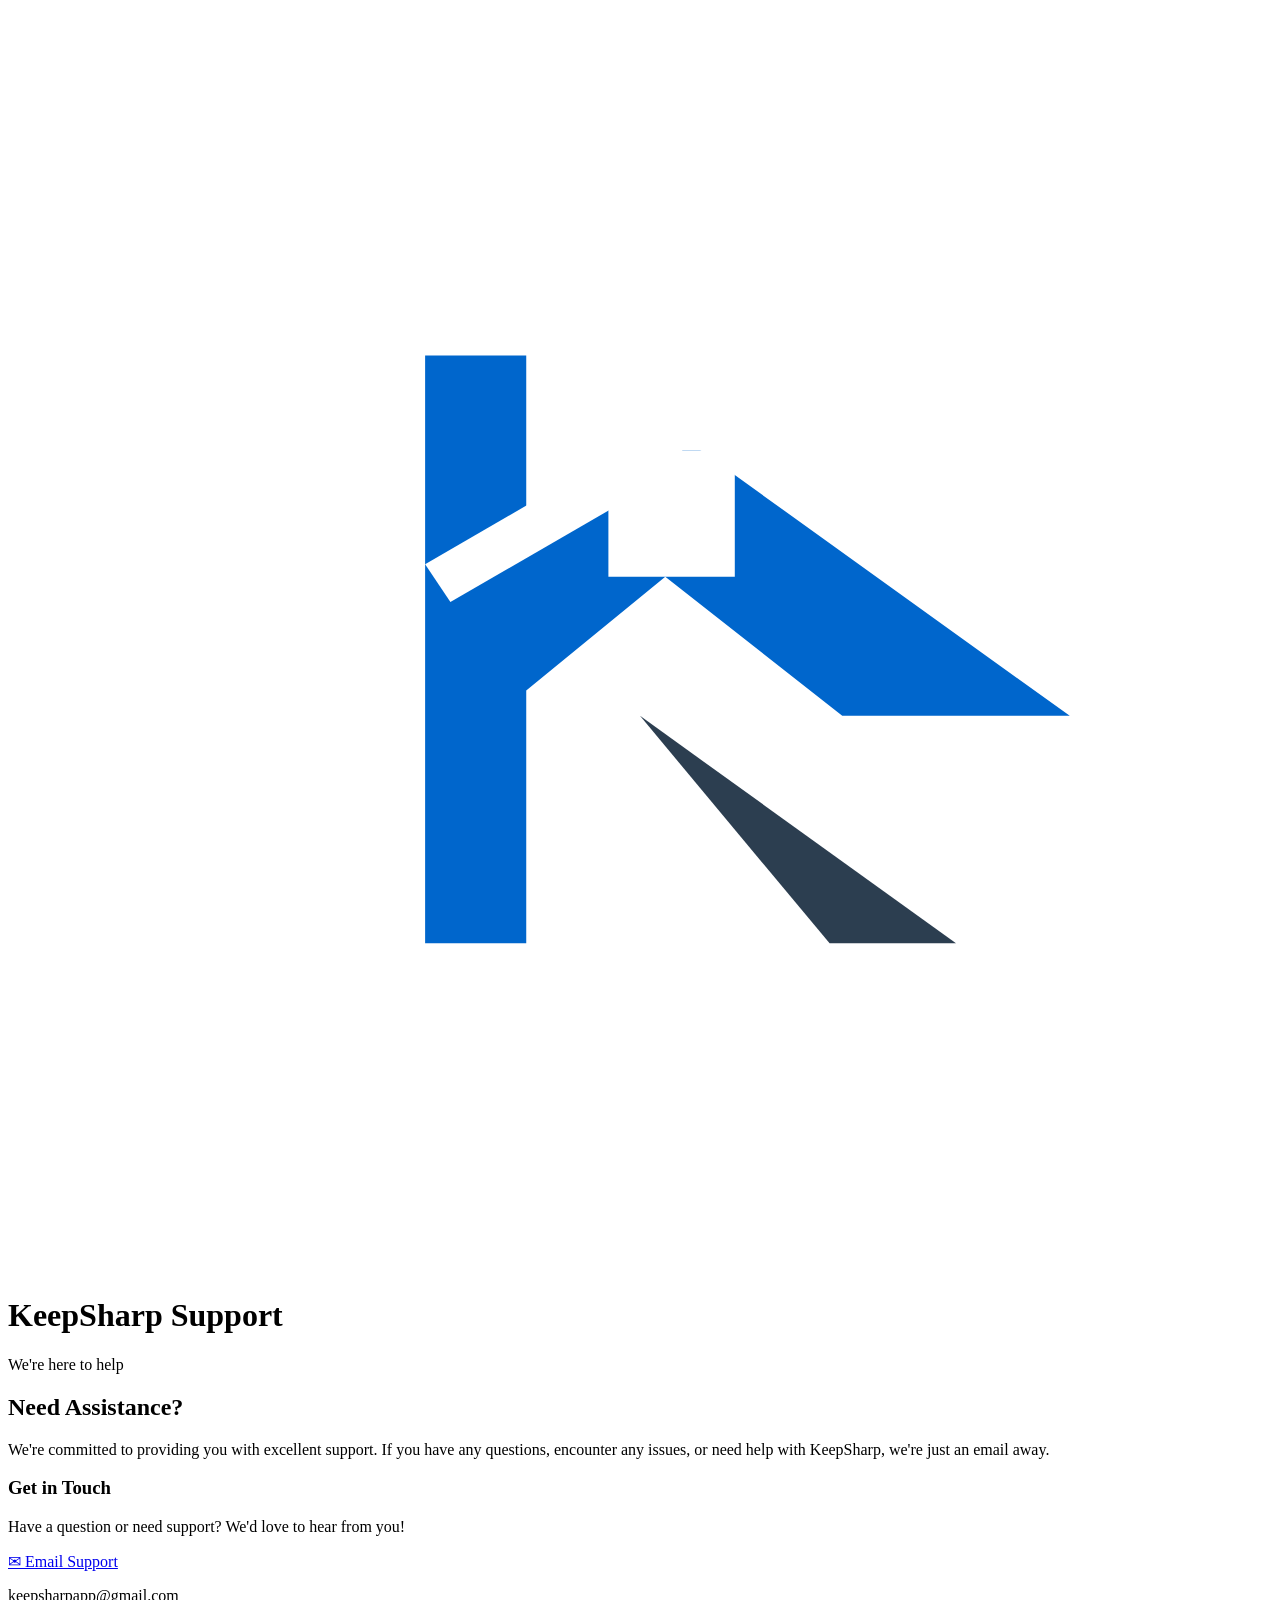
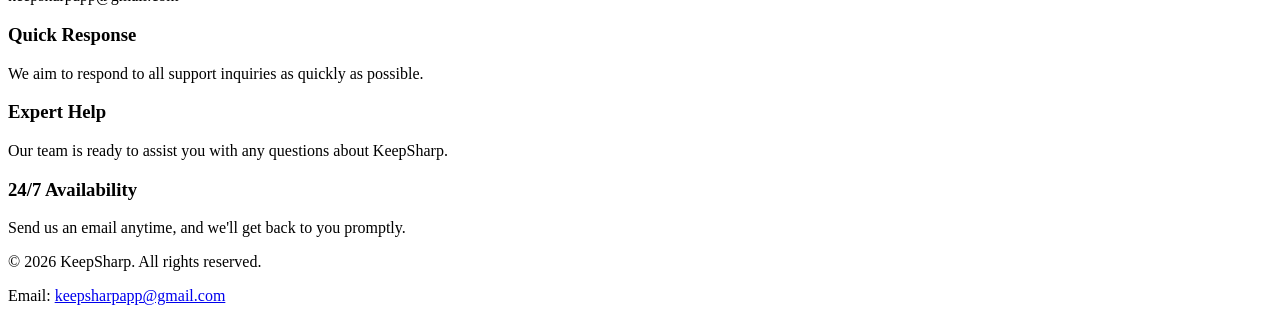
==== index.html @ 44853885 "Create index.html file with initial content" ====
<!DOCTYPE html>
<html lang="en">
<head>
    <meta charset="UTF-8">
    <meta name="viewport" content="width=device-width, initial-scale=1.0">
    <title>KeepSharp Support</title>
    <link rel="stylesheet" href="styles.css">
</head>
<body>
    <div class="container">
        <header>
            <div class="logo-section">
                <svg class="logo" viewBox="0 0 1000 1000" xmlns="http://www.w3.org/2000/svg">
                    <!-- Blue K shape -->
                    <polygon points="330,275 410,275 410,435 520,330 840,560 660,560 520,450 410,540 410,740 330,740" fill="#0066CC"/>
                    
                    <!-- House/Home shape in K -->
                    <polygon points="475,350 575,350 575,450 475,450" fill="white"/>
                    <polygon points="525,300 475,350 575,350" fill="white"/>
                    
                    <!-- Dark gray triangle accent -->
                    <polygon points="500,560 750,740 650,740" fill="#2C3E50"/>
                    
                    <!-- Diagonal stripe -->
                    <polygon points="330,440 520,330 540,360 350,470" fill="white"/>
                </svg>
            </div>
            <h1>KeepSharp Support</h1>
            <p class="tagline">We're here to help</p>
        </header>

        <main>
            <section class="support-section">
                <div class="content-wrapper">
                    <h2>Need Assistance?</h2>
                    <p>We're committed to providing you with excellent support. If you have any questions, encounter any issues, or need help with KeepSharp, we're just an email away.</p>
                </div>
            </section>

            <section class="contact-section">
                <div class="contact-card">
                    <h3>Get in Touch</h3>
                    <p>Have a question or need support? We'd love to hear from you!</p>
                    <a href="mailto:keepsharpapp@gmail.com" class="contact-button">
                        <span class="icon">✉</span>
                        <span class="text">Email Support</span>
                    </a>
                    <p class="email-text">keepsharpapp@gmail.com</p>
                </div>
            </section>

            <section class="info-section">
                <div class="info-grid">
                    <div class="info-card">
                        <h3>Quick Response</h3>
                        <p>We aim to respond to all support inquiries as quickly as possible.</p>
                    </div>
                    <div class="info-card">
                        <h3>Expert Help</h3>
                        <p>Our team is ready to assist you with any questions about KeepSharp.</p>
                    </div>
                    <div class="info-card">
                        <h3>24/7 Availability</h3>
                        <p>Send us an email anytime, and we'll get back to you promptly.</p>
                    </div>
                </div>
            </section>
        </main>

        <footer>
            <p>&copy; 2026 KeepSharp. All rights reserved.</p>
            <p>Email: <a href="mailto:keepsharpapp@gmail.com">keepsharpapp@gmail.com</a></p>
        </footer>
    </div>
</body>
</html>
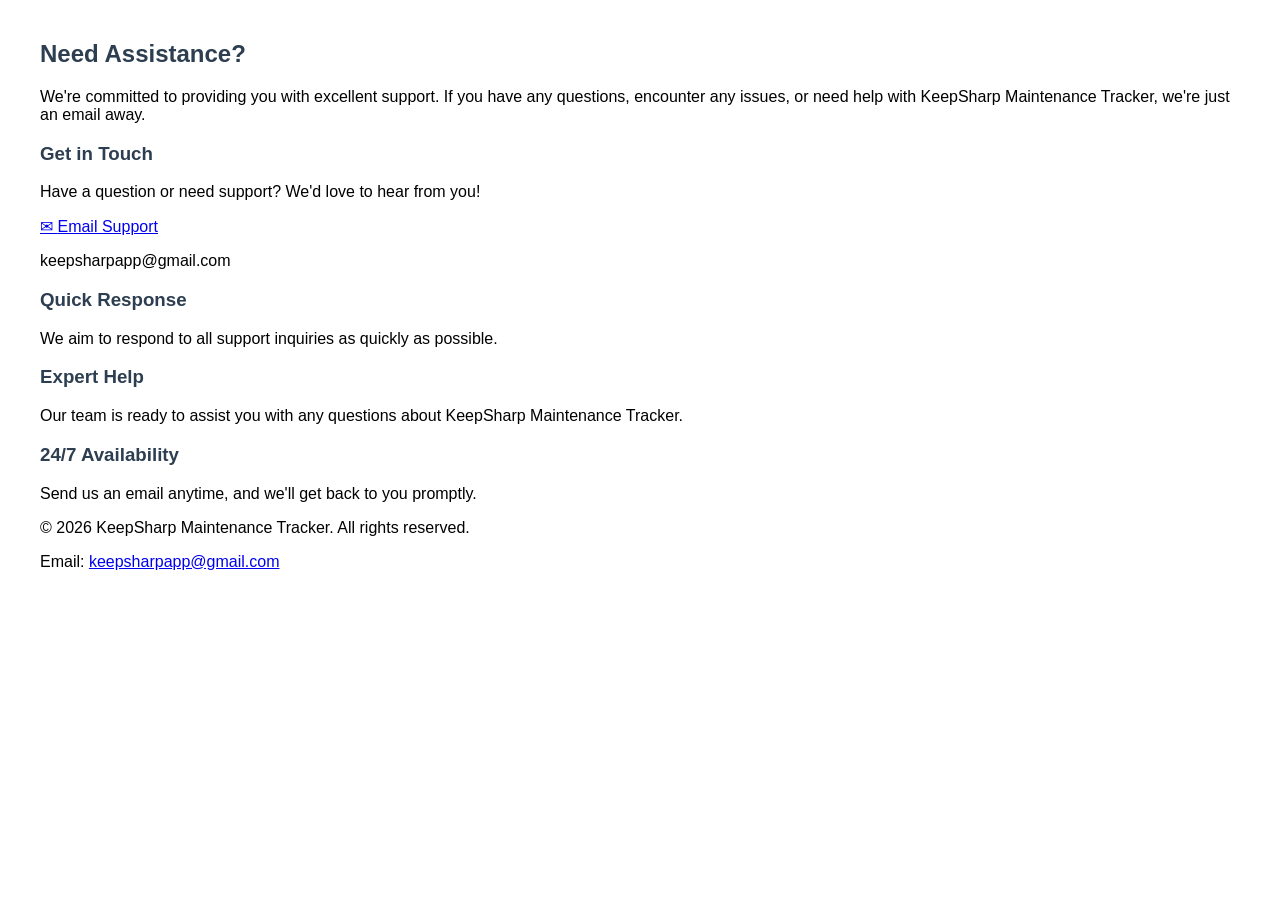
==== commit ff8a2584: "Update title and text for Maintenance Tracker support" ====
--- a/index.html
+++ b/index.html
@@ -3,37 +3,16 @@
 <head>
     <meta charset="UTF-8">
     <meta name="viewport" content="width=device-width, initial-scale=1.0">
-    <title>KeepSharp Support</title>
+    <title>KeepSharp Maintenance Tracker Support</title>
     <link rel="stylesheet" href="styles.css">
 </head>
 <body>
     <div class="container">
-        <header>
-            <div class="logo-section">
-                <svg class="logo" viewBox="0 0 1000 1000" xmlns="http://www.w3.org/2000/svg">
-                    <!-- Blue K shape -->
-                    <polygon points="330,275 410,275 410,435 520,330 840,560 660,560 520,450 410,540 410,740 330,740" fill="#0066CC"/>
-                    
-                    <!-- House/Home shape in K -->
-                    <polygon points="475,350 575,350 575,450 475,450" fill="white"/>
-                    <polygon points="525,300 475,350 575,350" fill="white"/>
-                    
-                    <!-- Dark gray triangle accent -->
-                    <polygon points="500,560 750,740 650,740" fill="#2C3E50"/>
-                    
-                    <!-- Diagonal stripe -->
-                    <polygon points="330,440 520,330 540,360 350,470" fill="white"/>
-                </svg>
-            </div>
-            <h1>KeepSharp Support</h1>
-            <p class="tagline">We're here to help</p>
-        </header>
-
-        <main>
+            <main>
             <section class="support-section">
                 <div class="content-wrapper">
                     <h2>Need Assistance?</h2>
-                    <p>We're committed to providing you with excellent support. If you have any questions, encounter any issues, or need help with KeepSharp, we're just an email away.</p>
+                    <p>We're committed to providing you with excellent support. If you have any questions, encounter any issues, or need help with KeepSharp Maintenance Tracker, we're just an email away.</p>
                 </div>
             </section>
 
@@ -57,7 +36,7 @@
                     </div>
                     <div class="info-card">
                         <h3>Expert Help</h3>
-                        <p>Our team is ready to assist you with any questions about KeepSharp.</p>
+                        <p>Our team is ready to assist you with any questions about KeepSharp Maintenance Tracker.</p>
                     </div>
                     <div class="info-card">
                         <h3>24/7 Availability</h3>
@@ -68,9 +47,9 @@
         </main>
 
         <footer>
-            <p>&copy; 2026 KeepSharp. All rights reserved.</p>
+            <p>&copy; 2026 KeepSharp Maintenance Tracker. All rights reserved.</p>
             <p>Email: <a href="mailto:keepsharpapp@gmail.com">keepsharpapp@gmail.com</a></p>
         </footer>
     </div>
 </body>
-</html>+</html>
--- a/styles.css
+++ b/styles.css
@@ -0,0 +1,47 @@
+.container {
+    max-width: 1200px;
+    margin: 0 auto;
+    padding: 20px;
+}
+
+.header {
+    background-color: #0066CC;
+    color: white;
+    padding: 15px 0;
+    text-align: center;
+}
+
+.main-content {
+    background-color: #FFFFFF;
+    padding: 20px;
+    border-radius: 5px;
+    box-shadow: 0 2px 10px rgba(0, 0, 0, 0.1);
+}
+
+.footer {
+    background-color: #2C3E50;
+    color: white;
+    text-align: center;
+    padding: 15px 0;
+}
+
+body {
+    font-family: 'Arial', sans-serif;
+    margin: 0;
+    padding: 0;
+    box-sizing: border-box;
+}
+
+h1, h2, h3 {
+    color: #2C3E50;
+}
+
+@media (max-width: 768px) {
+    .container {
+        padding: 10px;
+    }
+
+    .header, .footer {
+        padding: 10px;
+    }
+}
